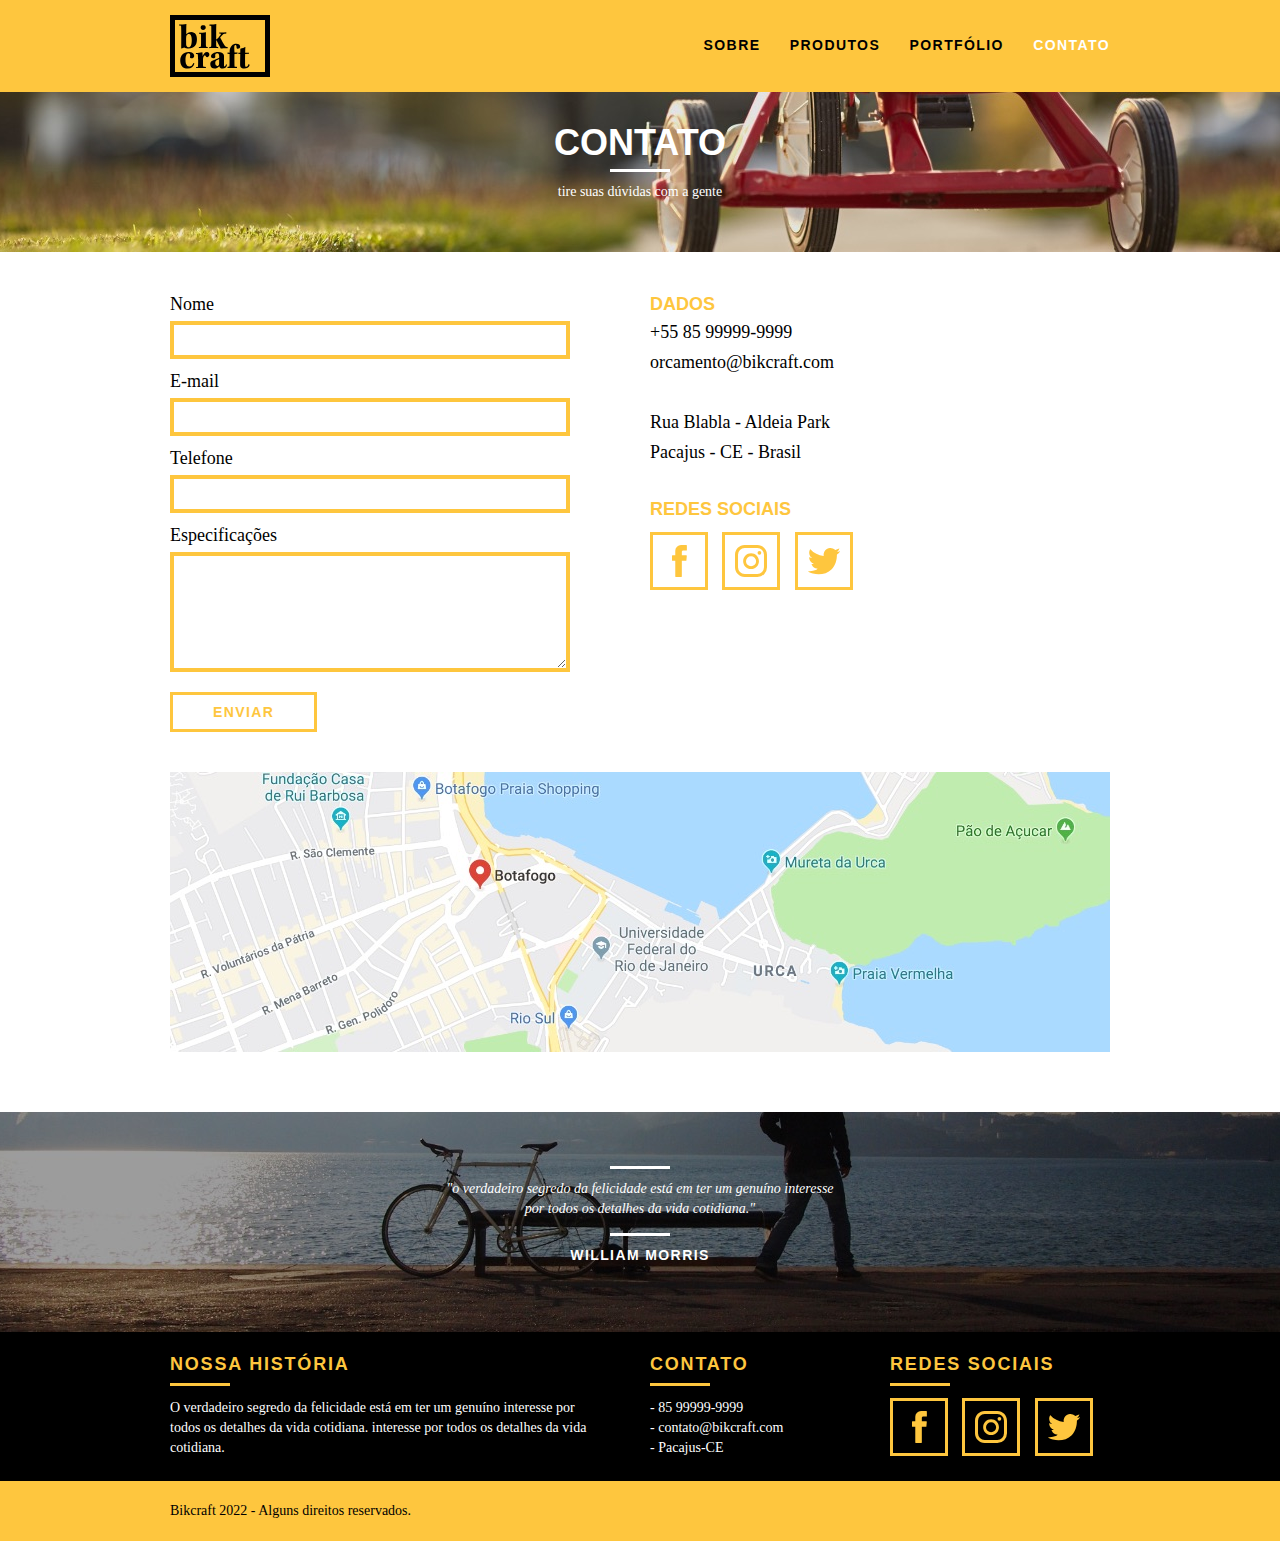
==== contato.html @ 4585002f "first commit" ====
<!DOCTYPE html>
<html lang="pt-br">
	<head>
		<meta charset="utf-8" />
		<title>Bikcraft - Contato</title>
		<link rel="stylesheet" href="css/normalize.css" />
		<link rel="stylesheet" href="css/reset.css" />
		<link rel="stylesheet" href="css/grid.css" />
		<link rel="stylesheet" href="css/style.css" />
		<link rel="stylesheet" href="css/contato.css" />
	</head>
	<body>
		<header class="header">
			<div class="container">
				<a href="index.html" class="grid-4">
					<img src="img/bikcraft.svg" alt="Bikcraft" />
				</a>
				<nav class="header-menu grid-12">
					<ul>
						<li><a href="sobre.html">Sobre</a></li>
						<li><a href="produtos.html">Produtos</a></li>
						<li><a href="portfolio.html">Portfólio</a></li>
						<li><a href="contato.html" class="current-page">Contato</a></li>
					</ul>
				</nav>
			</div>
		</header>

		<section class="internal-intro internal-contact">
			<div class="container">
				<h1>Contato</h1>
				<p>Tire suas dúvidas com a gente</p>
			</div>
		</section>

		<section class="container contact">
			<form id="budget-form" class="contact-form grid-8">
				<label for="name">Nome</label>
				<input type="text" id="name" />
				<label for="email">E-mail</label>
				<input type="text" id="email" />
				<label for="phone">Telefone</label>
				<input type="text" id="phone" />
				<label for="specifications">Especificações</label>
				<textarea id="specifications"></textarea>

				<button type="submit" class="btn white-background">Enviar</button>
			</form>

			<div class="grid-8 contact-data">
				<h3>Dados</h3>
				<span>+55 85 99999-9999</span>
				<span>orcamento@bikcraft.com</span>
				<span>Rua Blabla - Aldeia Park</span>
				<span>Pacajus - CE - Brasil</span>
				<h3>Redes Sociais</h3>
				<ul>
					<li>
						<a href="https://www.facebook.com/" target="_blank"
							><img src="img/redes-sociais/facebook.svg" alt="Facebook"
						/></a>
					</li>
					<li>
						<a href="https://www.instagram.com/" target="_blank"
							><img src="img/redes-sociais/instagram.svg" alt="Instagram"
						/></a>
					</li>
					<li>
						<a href="https://www.twitter.com/" target="_blank"
							><img src="img/redes-sociais/twitter.svg" alt="Twitter"
						/></a>
					</li>
				</ul>
			</div>
		</section>

		<section class="container contact-map">
			<a href="http://google.com" target="_blank" class="grid-16"
				><img src="img/endereco-bikcraft.jpg" alt="Endereço da Bikcraft"
			/></a>
		</section>

		<section class="break">
			<blockquote class="external-quote">
				<p>
					"O verdadeiro segredo da felicidade está em ter um genuíno interesse
					por todos os detalhes da vida cotidiana."
				</p>
				<cite>William Morris</cite>
			</blockquote>
		</section>

		<footer>
			<div class="footer">
				<div class="container">
					<div class="grid-8 footer-history">
						<h3>Nossa História</h3>
						<p>
							O verdadeiro segredo da felicidade está em ter um genuíno
							interesse por todos os detalhes da vida cotidiana. interesse por
							todos os detalhes da vida cotidiana.
						</p>
					</div>
					<div class="grid-4 footer-contact">
						<h3>Contato</h3>
						<ul>
							<li>- 85 99999-9999</li>
							<li>- contato@bikcraft.com</li>
							<li>- Pacajus-CE</li>
						</ul>
					</div>
					<div class="grid-4 footer-social">
						<h3>Redes Sociais</h3>
						<ul>
							<li>
								<a href="https://www.facebook.com/" target="_blank"
									><img src="img/redes-sociais/facebook.svg" alt="Facebook"
								/></a>
							</li>
							<li>
								<a href="https://www.instagram.com/" target="_blank"
									><img src="img/redes-sociais/instagram.svg" alt="Instagram"
								/></a>
							</li>
							<li>
								<a href="https://www.twitter.com/" target="_blank"
									><img src="img/redes-sociais/twitter.svg" alt="Twitter"
								/></a>
							</li>
						</ul>
					</div>
				</div>
			</div>

			<div class="copyright">
				<div class="container">
					<p class="grid-16">Bikcraft 2022 - Alguns direitos reservados.</p>
				</div>
			</div>
		</footer>
	</body>
</html>
---- css/grid.css ----
*, *:before, *:after {
  -webkit-box-sizing: border-box; 
  -moz-box-sizing: border-box; 
  box-sizing: border-box;
}

.container {
	width: 960px;
	margin: 0 auto;
	padding: 0px;
	position: relative;
}

.container:after, .container:before {
	content: " ";
	display: table;
}

.container:after {
	clear: both;
}

.grid-1, .grid-2, .grid-3, .grid-4, .grid-5, .grid-6, .grid-7, .grid-8, .grid-9, .grid-10, .grid-11, .grid-12, .grid-13, .grid-14, .grid-15, .grid-16, .grid-1-3 {
	float: left;
	margin-left: 10px;
	margin-right: 10px;
}

.grid-1 	{width: 40px;}
.grid-2 	{width: 100px;}
.grid-3 	{width: 160px;}
.grid-4 	{width: 220px;}
.grid-5 	{width: 280px;}
.grid-6 	{width: 340px;}
.grid-7 	{width: 400px;}
.grid-8 	{width: 460px;}
.grid-9 	{width: 520px;}
.grid-10 	{width: 580px;}
.grid-11 	{width: 640px;}
.grid-12 	{width: 700px;}
.grid-13 	{width: 760px;}
.grid-14 	{width: 820px;}
.grid-15 	{width: 880px;}
.grid-16 	{width: 940px;}
.grid-1-3	{width: 300px;}
---- css/style.css ----
body {
	font-family: Arial, Helvetica, sans-serif;
}

p {
	font-family: Georgia, 'Times New Roman', serif;
	font-size: 14px;
	line-height: 20px;
}

img {
	display: block;
}

.subtitle {
	color: #000;
	font-weight: bold;
	font-size: 24px;
	line-height: 30px;
	letter-spacing: 0.1em;
	text-transform: uppercase;
	text-align: center;
	margin-bottom: 40px;
}

.subtitle:after {
	background-color: #000;
	content: '';
	width: 60px;
	height: 3px;
	display: block;
	margin: 8px auto;
}

.internal-subtitle {
	color: #000;
	font-weight: bold;
	font-size: 24px;
	line-height: 30px;
	letter-spacing: 0.1em;
	text-transform: uppercase;
	margin-bottom: 20px;
}

.internal-subtitle:after {
	background-color: #000;
	content: '';
	width: 60px;
	height: 3px;
	display: block;
	margin: 8px 0;
}

.btn {
	color: #fec63e;
	font-size: 14px;
	font-weight: bold;
	border: 3px solid #fec63e;
	padding: 10px 30px;
	line-height: 20px;
	letter-spacing: 0.1em;
	text-transform: uppercase;
}

.btn:hover {
	color: #fff;
	border-color: #fff;
	cursor: pointer;
}

.btn.white-background:hover {
	color: #000;
	border-color: #000;
}

.header {
	position: fixed;
	top: 0;
	width: 100%;
	background-color: #fec63e;
	padding: 15px 0;
	z-index: 10;
}

.header-menu {
	text-align: right;
}

.header-menu ul li {
	display: inline-block;
	margin-top: 20px;
	margin-left: 25px;
}

.header-menu ul li a {
	color: #000;
	text-transform: uppercase;
	font-size: 14px;
	font-weight: bold;
	line-height: 20px;
	letter-spacing: 0.1em;
	padding: 10px 0;
}

.header-menu ul li a:hover {
	color: #fff;
}

.header-menu ul li a.current-page {
	color: #fff;
}

.intro {
	width: 100%;
	height: 380px;
	background: url('../img/bg.jpg') no-repeat center;
	background-size: cover;
	margin-top: 92px;
	padding-top: 80px;
	text-align: center;
}

.intro h1 {
	color: #fff;
	font-size: 48px;
	font-weight: bold;
	text-transform: uppercase;
}

.external-quote {
	color: #fff;
	max-width: 320px;
	margin: 0 auto 40px;
}

.external-quote p {
	font-style: italic;
	text-transform: lowercase;
}

.external-quote p::before,
.external-quote p::after {
	background-color: #fff;
	content: '';
	width: 60px;
	height: 3px;
	display: block;
	margin: 14px auto 10px auto;
}

.external-quote cite {
	font-style: normal;
	font-weight: bold;
	font-size: 14px;
	letter-spacing: 0.1em;
	text-transform: uppercase;
}

.internal-intro {
	width: 100%;
	margin-top: 92px;
	padding-top: 30px;
	height: 160px;
	text-align: center;
	color: #fff;
}

.internal-intro h1 {
	font-size: 36px;
	font-weight: bold;
	text-transform: uppercase;
}

.internal-intro h1::after {
	background-color: #fff;
	content: '';
	width: 60px;
	height: 3px;
	display: block;
	margin: 6px auto 10px auto;
}

.internal-intro p {
	text-transform: lowercase;
}

.products {
	padding: 60px 0;
}

.product-list li {
	background-color: #fec63e;
	text-align: center;
}

.product-icon {
	background-color: #000;
	padding: 20px;
}

.product-icon img {
	margin: 0 auto;
}

.product-list li h3 {
	font-weight: bold;
	font-size: 18px;
	line-height: 25px;
	letter-spacing: 0.1em;
	text-transform: uppercase;
	margin-top: 20px;
}

.product-list li h3::after {
	background-color: #000;
	content: '';
	width: 60px;
	height: 3px;
	display: block;
	margin: 2px auto;
}

.product-list li p {
	padding: 10px 20px 20px 20px;
}

.call-to-action {
	clear: both;
	padding-top: 40px;
	text-align: center;
}

.call-to-action p {
	margin-bottom: 20px;
	text-transform: lowercase;
}

.portfolio {
	width: 100%;
	background-color: #000;
	padding: 40px 0;
}

.portfolio .subtitle {
	color: #fec63e;
}

.portfolio .subtitle::after {
	background-color: #fec63e;
}

.portfolio-list li:last-child {
	margin-top: 20px;
}

.portfolio .call-to-action p {
	color: #fff;
}

.quality {
	padding: 60px 0;
}

.quality::after {
	content: '';
	width: 634px;
	height: 83px;
	display: block;
	background: url('../img/linhas.svg');
	position: absolute;
	top: 209px;
	right: 162px;
	z-index: -1;
}

.quality img {
	margin: 0 auto;
}

.quality-list {
	padding-top: 20px;
	overflow: auto;
}

.quality-list li {
	text-align: center;
	padding: 0 40px;
}

.quality-list li h3 {
	font-weight: bold;
	font-size: 18px;
	line-height: 25px;
	letter-spacing: 0.1em;
	text-transform: uppercase;
	margin-top: 20px;
}

.quality-list li h3::after {
	background-color: #000;
	content: '';
	width: 60px;
	height: 3px;
	display: block;
	margin: 6px auto;
}

.break {
	width: 100%;
	height: 220px;
	background: url('../img/bg-footer.jpg') no-repeat center;
	background-size: cover;
	text-align: center;
	padding-top: 40px;
}

.break .external-quote {
	max-width: 400px;
}

.footer {
	width: 100%;
	background-color: #000;
	color: #fff;
	padding: 20px 0;
}

.footer h3 {
	font-size: 18px;
	line-height: 25px;
	font-weight: bold;
	color: #fec63e;
	text-transform: uppercase;
	letter-spacing: 0.1em;
}

.footer h3::after {
	content: '';
	display: block;
	width: 60px;
	height: 3px;
	background-color: #fec63e;
	margin: 6px 0 12px;
}

.footer-history {
	padding-right: 40px;
}

.footer-contact ul li {
	font-size: 14px;
	line-height: 20px;
	font-family: Georgia, 'Times New Roman', serif;
}

.footer-social ul li {
	display: inline-block;
	margin-right: 10px;
}

.footer-social ul li a {
	display: block;
	border: 3px solid #fec63e;
	padding: 10px;
}

.footer-social ul li a:hover {
	border-color: #fff;
}

.copyright {
	width: 100%;
	background-color: #fec63e;
	padding: 20px 0;
}
---- css/contato.css ----
.internal-contact {
	background: url('../img/bg-contato.jpg') no-repeat center;
	background-size: cover;
}

.contact {
	padding: 40px 0;
}

.contact-form {
	padding-right: 60px;
}

.contact-form label {
	display: block;
	font-family: Georgia, 'Times New Roman', serif;
	font-size: 18px;
	line-height: 25px;
	margin-bottom: 4px;
}

.contact-form input {
	display: block;
	width: 100%;
	border: 4px solid #fec63e;
	background: none;
	font-size: 14px;
	font-family: Georgia, 'Times New Roman', serif;
	padding: 7px 10px;
	margin-bottom: 10px;
	outline: none;
}

.contact-form textarea {
	display: block;
	width: 100%;
	height: 120px;
	border: 4px solid #fec63e;
	background: none;
	font-size: 14px;
	font-family: Georgia, 'Times New Roman', serif;
	padding: 7px 10px;
	margin-bottom: 20px;
	outline: none;
}

.contact-form button {
	background: none;
	padding: 7px 40px;
}

.contact-data h3 {
	color: #fec63e;
	font-size: 18px;
	line-height: 25px;
	font-weight: bold;
	text-transform: uppercase;
}

.contact-data span {
	display: block;
	font-size: 18px;
	line-height: 30px;
	font-family: Georgia, 'Times New Roman', serif;
}

.contact-data span:nth-of-type(even) {
	margin-bottom: 30px;
}

.contact-data ul {
	margin-top: 10px;
}

.contact-data ul li {
	display: inline-block;
	margin-right: 10px;
}

.contact-data ul li a {
	display: block;
	padding: 10px;
	border: 3px solid #fec63e;
}

.contact-data ul li a:hover {
	border-color: #000;
}

.contact-map {
	margin-bottom: 60px;
}
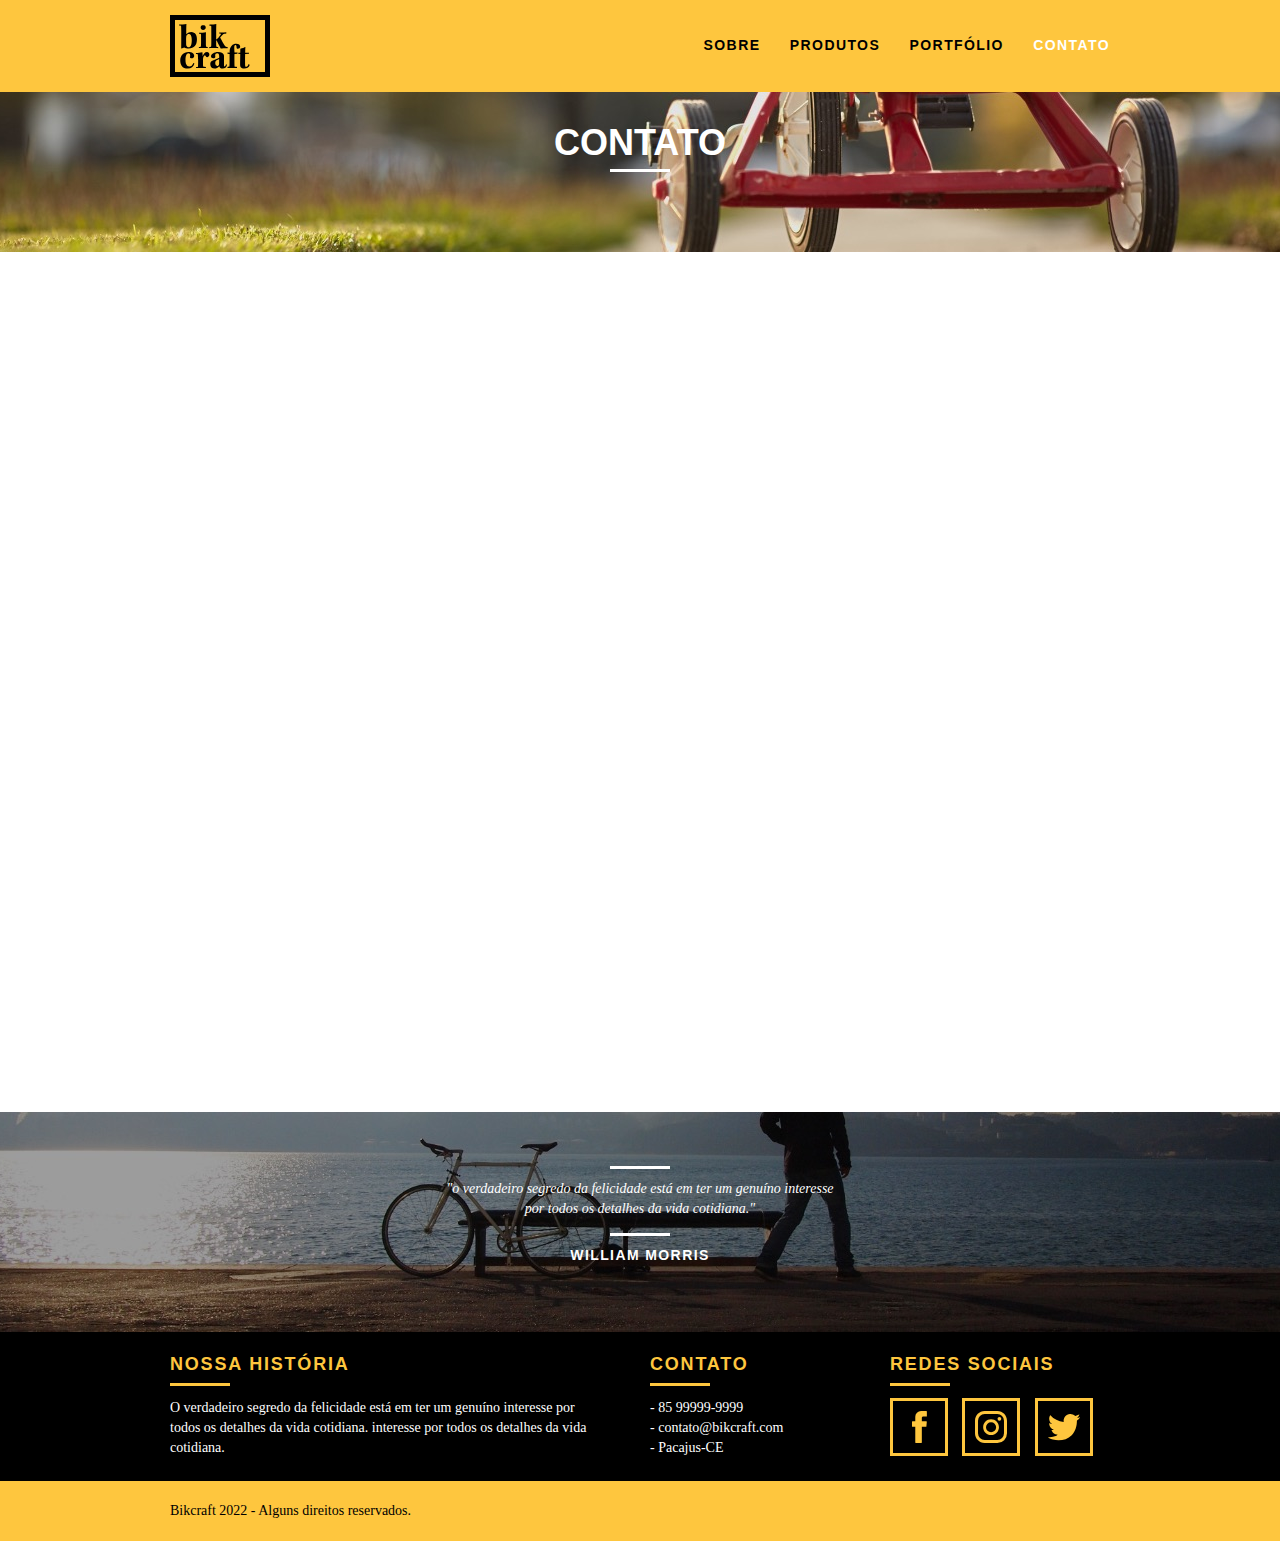
==== commit 0ef8d4d9: "slide and animation" ====
--- a/contato.html
+++ b/contato.html
@@ -8,6 +8,10 @@
 		<link rel="stylesheet" href="css/grid.css" />
 		<link rel="stylesheet" href="css/style.css" />
 		<link rel="stylesheet" href="css/contato.css" />
+		<link rel="stylesheet" href="css/responsivo.css" />
+		<script>
+			document.documentElement.classList.add('js');
+		</script>
 	</head>
 	<body>
 		<header class="header">
@@ -28,12 +32,14 @@
 
 		<section class="internal-intro internal-contact">
 			<div class="container">
-				<h1>Contato</h1>
-				<p>Tire suas dúvidas com a gente</p>
+				<h1 data-anime="400" class="fade-in-down">Contato</h1>
+				<p data-anime="800" class="fade-in-down">
+					Tire suas dúvidas com a gente
+				</p>
 			</div>
 		</section>
 
-		<section class="container contact">
+		<section data-anime="1200" class="fade-in-down container contact">
 			<form id="budget-form" class="contact-form grid-8">
 				<label for="name">Nome</label>
 				<input type="text" id="name" />
@@ -74,7 +80,7 @@
 			</div>
 		</section>
 
-		<section class="container contact-map">
+		<section data-anime="1600" class="fade-in-down container contact-map">
 			<a href="http://google.com" target="_blank" class="grid-16"
 				><img src="img/endereco-bikcraft.jpg" alt="Endereço da Bikcraft"
 			/></a>
@@ -138,5 +144,8 @@
 				</div>
 			</div>
 		</footer>
+
+		<script src="./js/simple-anime.js"></script>
+		<script src="./js/script.js"></script>
 	</body>
 </html>
--- a/css/grid.css
+++ b/css/grid.css
@@ -1,7 +1,9 @@
-*, *:before, *:after {
-  -webkit-box-sizing: border-box; 
-  -moz-box-sizing: border-box; 
-  box-sizing: border-box;
+*,
+*:before,
+*:after {
+	-webkit-box-sizing: border-box;
+	-moz-box-sizing: border-box;
+	box-sizing: border-box;
 }
 
 .container {
@@ -11,8 +13,9 @@
 	position: relative;
 }
 
-.container:after, .container:before {
-	content: " ";
+.container:after,
+.container:before {
+	content: ' ';
 	display: table;
 }
 
@@ -20,26 +23,162 @@
 	clear: both;
 }
 
-.grid-1, .grid-2, .grid-3, .grid-4, .grid-5, .grid-6, .grid-7, .grid-8, .grid-9, .grid-10, .grid-11, .grid-12, .grid-13, .grid-14, .grid-15, .grid-16, .grid-1-3 {
+.grid-1,
+.grid-2,
+.grid-3,
+.grid-4,
+.grid-5,
+.grid-6,
+.grid-7,
+.grid-8,
+.grid-9,
+.grid-10,
+.grid-11,
+.grid-12,
+.grid-13,
+.grid-14,
+.grid-15,
+.grid-16,
+.grid-1-3 {
 	float: left;
 	margin-left: 10px;
 	margin-right: 10px;
 }
 
-.grid-1 	{width: 40px;}
-.grid-2 	{width: 100px;}
-.grid-3 	{width: 160px;}
-.grid-4 	{width: 220px;}
-.grid-5 	{width: 280px;}
-.grid-6 	{width: 340px;}
-.grid-7 	{width: 400px;}
-.grid-8 	{width: 460px;}
-.grid-9 	{width: 520px;}
-.grid-10 	{width: 580px;}
-.grid-11 	{width: 640px;}
-.grid-12 	{width: 700px;}
-.grid-13 	{width: 760px;}
-.grid-14 	{width: 820px;}
-.grid-15 	{width: 880px;}
-.grid-16 	{width: 940px;}
-.grid-1-3	{width: 300px;}+.grid-1 {
+	width: 40px;
+}
+.grid-2 {
+	width: 100px;
+}
+.grid-3 {
+	width: 160px;
+}
+.grid-4 {
+	width: 220px;
+}
+.grid-5 {
+	width: 280px;
+}
+.grid-6 {
+	width: 340px;
+}
+.grid-7 {
+	width: 400px;
+}
+.grid-8 {
+	width: 460px;
+}
+.grid-9 {
+	width: 520px;
+}
+.grid-10 {
+	width: 580px;
+}
+.grid-11 {
+	width: 640px;
+}
+.grid-12 {
+	width: 700px;
+}
+.grid-13 {
+	width: 760px;
+}
+.grid-14 {
+	width: 820px;
+}
+.grid-15 {
+	width: 880px;
+}
+.grid-16 {
+	width: 940px;
+}
+.grid-1-3 {
+	width: 300px;
+}
+
+@media only screen and (min-width: 788px) and (max-width: 979px) {
+	.container {
+		width: 768px;
+	}
+
+	.grid-1 {
+		width: 28px;
+	}
+	.grid-2 {
+		width: 76px;
+	}
+	.grid-3 {
+		width: 124px;
+	}
+	.grid-4 {
+		width: 172px;
+	}
+	.grid-5 {
+		width: 220px;
+	}
+	.grid-6 {
+		width: 268px;
+	}
+	.grid-7 {
+		width: 316px;
+	}
+	.grid-8 {
+		width: 364px;
+	}
+	.grid-9 {
+		width: 412px;
+	}
+	.grid-10 {
+		width: 460px;
+	}
+	.grid-11 {
+		width: 508px;
+	}
+	.grid-12 {
+		width: 556px;
+	}
+	.grid-13 {
+		width: 604px;
+	}
+	.grid-14 {
+		width: 652px;
+	}
+	.grid-15 {
+		width: 700px;
+	}
+	.grid-16 {
+		width: 748px;
+	}
+	.grid-1-3 {
+		width: 236px;
+	}
+}
+
+@media only screen and (max-width: 787px) {
+	.container {
+		width: 300px;
+	}
+
+	.grid-1,
+	.grid-2,
+	.grid-3,
+	.grid-4,
+	.grid-5,
+	.grid-6,
+	.grid-7,
+	.grid-8,
+	.grid-9,
+	.grid-10,
+	.grid-11,
+	.grid-12,
+	.grid-13,
+	.grid-14,
+	.grid-15,
+	.grid-16,
+	.grid-1-3 {
+		width: 300px;
+		margin: 0 0 20px;
+		float: none;
+	}
+}
--- a/css/style.css
+++ b/css/style.css
@@ -10,6 +10,7 @@
 
 img {
 	display: block;
+	max-width: 100%;
 }
 
 .subtitle {
@@ -193,6 +194,10 @@
 	text-align: center;
 }
 
+.product-list li img {
+	margin: 0 auto;
+}
+
 .product-icon {
 	background-color: #000;
 	padding: 20px;
@@ -373,3 +378,50 @@
 	background-color: #fec63e;
 	padding: 20px 0;
 }
+
+.js [data-slide] {
+	position: relative;
+}
+.js [data-slide] > * {
+	position: absolute;
+	top: 0px;
+	opacity: 0;
+}
+.js [data-slide] > .active {
+	position: relative;
+	opacity: 1;
+	transition: opacity 500ms;
+	z-index: 1;
+}
+.js [data-slide-nav] {
+	display: block;
+	text-align: center;
+	margin-top: 20px;
+}
+.js [data-slide-nav] button {
+	display: inline-block;
+	width: 12px;
+	height: 12px;
+	border: none;
+	border-radius: 6px;
+	margin: 4px;
+	padding: 0px;
+	text-indent: -99px;
+	overflow: hidden;
+	background-color: #1d1d1d;
+}
+.js [data-slide-nav] button.active {
+	background-color: #fec63e;
+}
+
+.js [data-anime] {
+	opacity: 0;
+}
+.js .fade-in-down {
+	transform: translate3d(0, -20px, 0);
+}
+.js .anime {
+	opacity: 1;
+	transform: none;
+	transition: opacity 800ms, transform 800ms;
+}
--- a/css/responsivo.css
+++ b/css/responsivo.css
@@ -0,0 +1,138 @@
+@media only screen and (min-width: 788px) and (max-width: 979px) {
+	.quality::after {
+		right: 66px;
+	}
+
+	.quality-list li {
+		padding: 0 10px;
+	}
+
+	.footer-social ul li a {
+		padding: 6px;
+	}
+
+	.footer-social ul li a img {
+		width: 26px;
+		height: 26px;
+	}
+
+	.product-item h2 {
+		top: -150px;
+	}
+
+	.product-icon {
+		padding: 41px 0;
+	}
+
+	.product-info p {
+		height: 122px;
+		font-size: 14px;
+		line-height: 20px;
+		padding: 20px 30px;
+	}
+
+	.product-info ul li {
+		width: 181px;
+	}
+}
+
+@media only screen and (max-width: 787px) {
+	.header {
+		position: relative;
+		padding-bottom: 0;
+	}
+
+	.header img {
+		margin: 0 auto 20px;
+	}
+
+	.header-menu {
+		text-align: center;
+	}
+
+	.header-menu ul li {
+		margin: 5px;
+	}
+
+	.header-menu ul li a {
+		display: block;
+		float: left;
+		width: 136px;
+		border: 4px solid #000;
+	}
+
+	.header-menu ul li a:hover {
+		border-color: #fff;
+	}
+
+	.header-menu ul li a.current-page {
+		border-color: #fff;
+	}
+
+	.intro {
+		background: url('../img/bg-mobile.jpg') no-repeat center;
+		background-size: cover;
+		margin-top: 0;
+		padding-top: 40px;
+	}
+
+	.intro h1 {
+		font-size: 36px;
+	}
+
+	.internal-intro {
+		margin-top: 0px;
+	}
+
+	.call-to-action {
+		padding-top: 10px;
+	}
+
+	.quality::after {
+		display: none;
+	}
+
+	.mission-about p {
+		font-size: 14px;
+		line-height: 20px;
+		padding-right: 0px;
+	}
+
+	.mission-about ul li {
+		font-size: 14px;
+		line-height: 25px;
+	}
+
+	.product-item h2 {
+		top: -100px;
+		margin-bottom: -68px;
+	}
+
+	.product-icon {
+		padding: 41px 0;
+	}
+
+	.product-info p {
+		height: auto;
+		font-size: 14px;
+		line-height: 20px;
+		padding: 20px 30px;
+	}
+
+	.product-info ul li {
+		width: 149px;
+		font-size: 14px;
+		line-height: 20px;
+		padding-top: 14px;
+	}
+
+	.form,
+	.budget-data ul,
+	.contact-form {
+		padding-right: 0;
+	}
+
+	.contact-form {
+		margin-bottom: 40px;
+	}
+}
